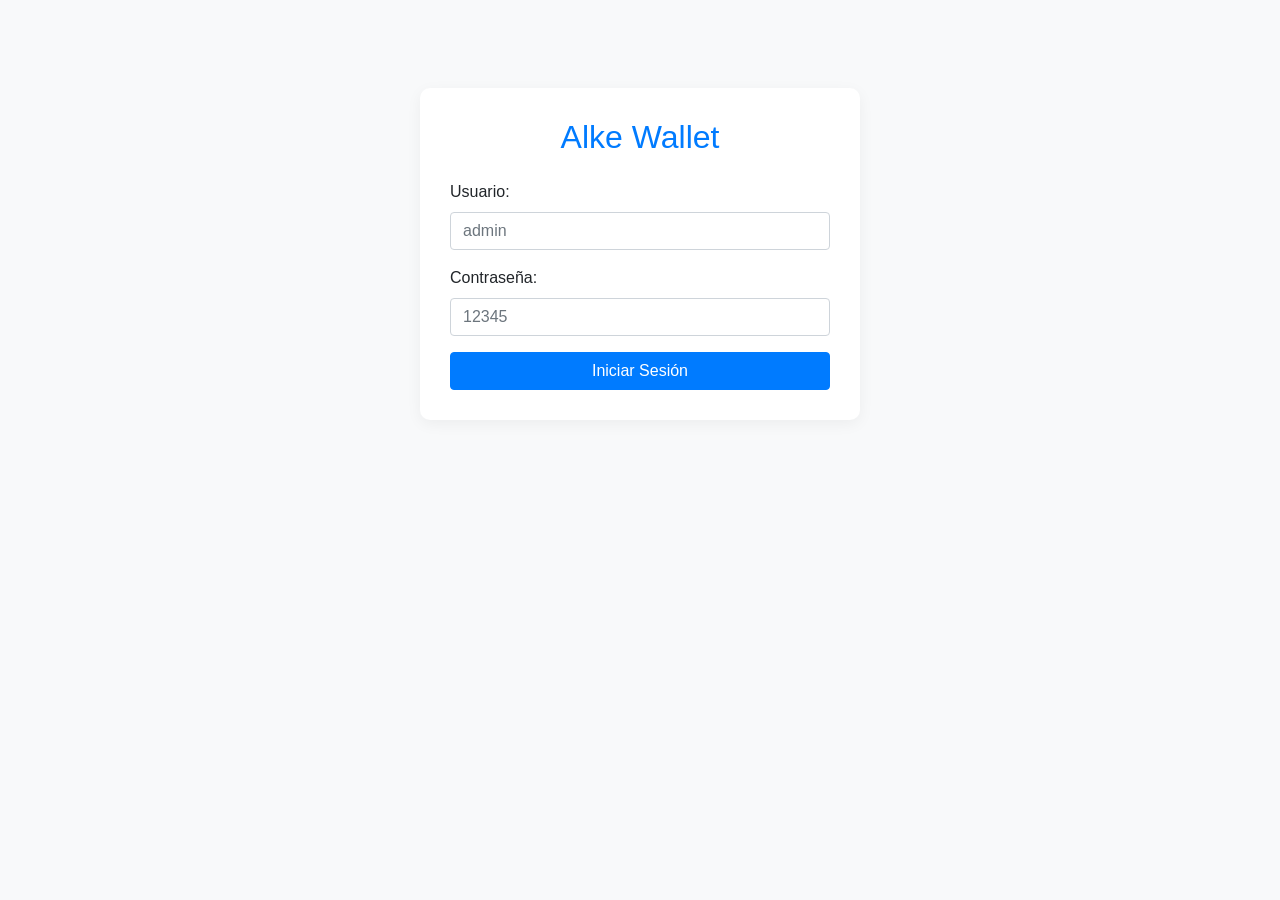
==== index.html @ b6299f3b "agregamos estilos para el login y una etsructura base" ====
<!DOCTYPE html>
<html lang="es">
<head>
  <meta charset="UTF-8">
  <meta name="viewport" content="width=device-width, initial-scale=1.0">
  <link rel="stylesheet" href="https://stackpath.bootstrapcdn.com/bootstrap/4.5.0/css/bootstrap.min.css">
  <link rel="stylesheet" href="css/styles.css">
  <title>Alke Wallet - Login</title>
</head>
<body>

  <div class="container">
    <div class="login-container mt-5">
      <h2 class="text-center mb-4 text-primary">Alke Wallet</h2>
      <form id="loginForm">
        <div class="form-group">
          <label for="username">Usuario:</label>
          <input type="text" id="username" class="form-control" placeholder="admin" required>
        </div>
        <div class="form-group">
          <label for="password">Contraseña:</label>
          <input type="password" id="password" class="form-control" placeholder="12345" required>
        </div>
        <button type="submit" class="btn btn-primary btn-block">Iniciar Sesión</button>
      </form>
    </div>
  </div>

  <script src="https://code.jquery.com/jquery-3.6.0.min.js"></script>
  <script src="js/script.js"></script>
</body>
</html>
---- css/styles.css ----
body { 
    background-color: #f8f9fa; 
    padding-top: 40px; 
    font-family: 'Segoe UI', Tahoma, Geneva, Verdana, sans-serif;
}

/* Estilos compartidos para los contenedores (Login, Envíos, Depósitos) */
.panel-container, .login-container { 
    max-width: 440px; 
    margin: 0 auto; 
    background: white; 
    padding: 30px; 
    border-radius: 10px; 
    box-shadow: 0 4px 15px rgba(0,0,0,0.05); 
}

/* Tarjeta principal del menú */
.card-balance { 
    background: linear-gradient(135deg, #007bff, #0056b3); 
    color: white; 
    border: none;
    border-radius: 10px;
}
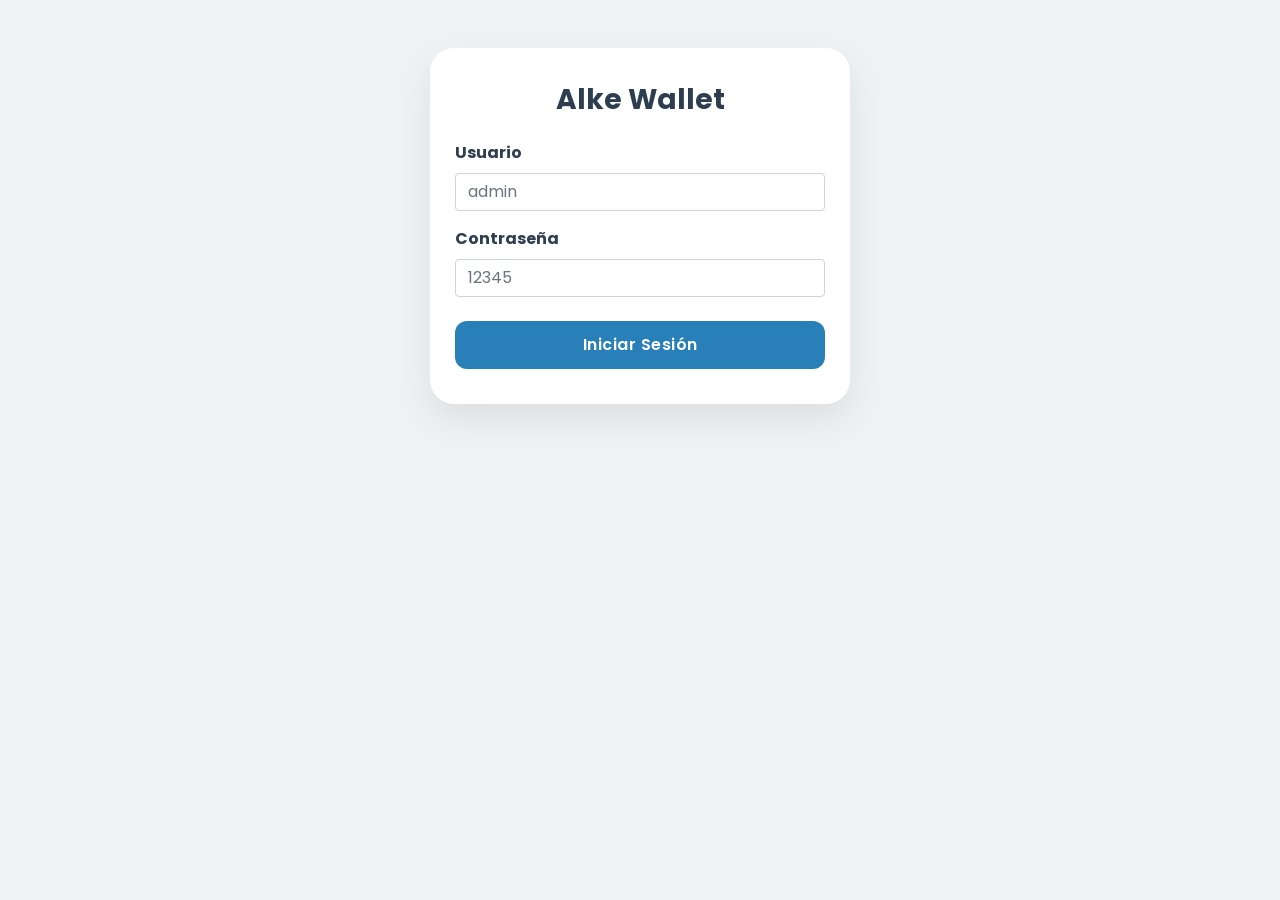
==== commit 04488343: "le damos un estilo de aplicación de banco" ====
--- a/index.html
+++ b/index.html
@@ -8,24 +8,22 @@
   <title>Alke Wallet - Login</title>
 </head>
 <body>
-
   <div class="container">
-    <div class="login-container mt-5">
-      <h2 class="text-center mb-4 text-primary">Alke Wallet</h2>
-      <form id="loginForm">
+    <div class="app-container text-center mt-5">
+      <h3 class="font-weight-bold mb-4">Alke Wallet</h3>
+      <form id="loginForm" class="text-left">
         <div class="form-group">
-          <label for="username">Usuario:</label>
+          <label for="username" class="font-weight-bold">Usuario</label>
           <input type="text" id="username" class="form-control" placeholder="admin" required>
         </div>
         <div class="form-group">
-          <label for="password">Contraseña:</label>
+          <label for="password" class="font-weight-bold">Contraseña</label>
           <input type="password" id="password" class="form-control" placeholder="12345" required>
         </div>
-        <button type="submit" class="btn btn-primary btn-block">Iniciar Sesión</button>
+        <button type="submit" class="btn btn-bancario btn-envio btn-block mt-4">Iniciar Sesión</button>
       </form>
     </div>
   </div>
-
   <script src="https://code.jquery.com/jquery-3.6.0.min.js"></script>
   <script src="js/script.js"></script>
 </body>
--- a/css/styles.css
+++ b/css/styles.css
@@ -1,23 +1,72 @@
-body { 
-    background-color: #f8f9fa; 
-    padding-top: 40px; 
-    font-family: 'Segoe UI', Tahoma, Geneva, Verdana, sans-serif;
+/* Tipografía */
+@import url('https://fonts.googleapis.com/css2?family=Poppins:wght@300;400;600;700&display=swap');
+
+body {
+    background-color: #eef2f5;
+    font-family: 'Poppins', sans-serif;
+    color: #2c3e50;
 }
 
-/* Estilos compartidos para los contenedores (Login, Envíos, Depósitos) */
-.panel-container, .login-container { 
-    max-width: 440px; 
-    margin: 0 auto; 
-    background: white; 
-    padding: 30px; 
-    border-radius: 10px; 
-    box-shadow: 0 4px 15px rgba(0,0,0,0.05); 
+/* Contenedor principal */
+.app-container {
+    max-width: 420px;
+    margin: 50px auto;
+    background: #ffffff;
+    border-radius: 24px;
+    box-shadow: 0 15px 35px rgba(0, 0, 0, 0.08);
+    padding: 35px 25px;
 }
 
-/* Tarjeta principal del menú */
-.card-balance { 
-    background: linear-gradient(135deg, #007bff, #0056b3); 
-    color: white; 
+/* Tarjeta de saldo */
+.balance-card {
+    background: linear-gradient(135deg, #1e3c72 0%, #2a5298 100%);
+    border-radius: 16px;
+    padding: 25px;
+    color: white;
+    box-shadow: 0 10px 25px rgba(30, 60, 114, 0.3);
+    position: relative;
+    overflow: hidden;
+    transition: transform 0.3s ease;
+}
+
+/* Efectos */
+.balance-card:hover {
+    transform: translateY(-5px);
+}
+
+.balance-card h5 {
+    font-weight: 300;
+    font-size: 0.9rem;
+    opacity: 0.8;
+}
+
+.balance-card h2 {
+    font-weight: 700;
+    font-size: 2.5rem;
+    letter-spacing: 1px;
+}
+
+/* Estética botones */
+.btn-bancario {
+    border-radius: 12px;
+    padding: 12px;
+    font-weight: 600;
+    letter-spacing: 0.5px;
     border: none;
-    border-radius: 10px;
-}+    transition: all 0.3s ease;
+}
+
+.btn-bancario:hover {
+    transform: translateY(-2px);
+    box-shadow: 0 5px 15px rgba(0,0,0,0.1);
+}
+
+/* Colores botones */
+.btn-deposito { background-color: #27ae60; color: white; }
+.btn-deposito:hover { background-color: #219a52; color: white; }
+
+.btn-envio { background-color: #2980b9; color: white; }
+.btn-envio:hover { background-color: #2471a3; color: white; }
+
+.btn-historial { background-color: #8e44ad; color: white; }
+.btn-historial:hover { background-color: #7d3cb5; color: white; }
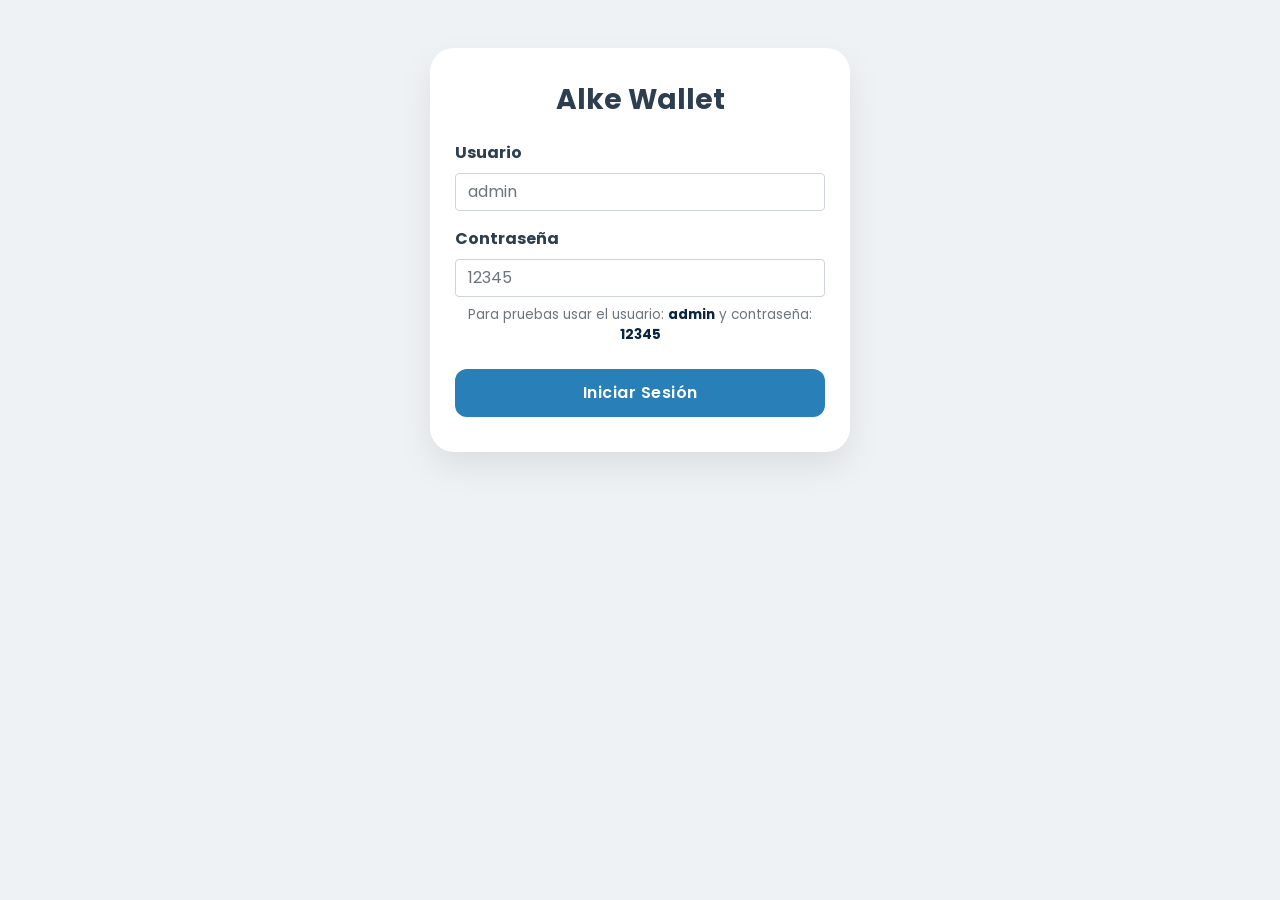
==== commit e7c4109c: "se agrega el usuario de prueba y contraseña respectiva" ====
--- a/index.html
+++ b/index.html
@@ -16,11 +16,16 @@
           <label for="username" class="font-weight-bold">Usuario</label>
           <input type="text" id="username" class="form-control" placeholder="admin" required>
         </div>
-        <div class="form-group">
+        <div class="form-group mb-2">
           <label for="password" class="font-weight-bold">Contraseña</label>
           <input type="password" id="password" class="form-control" placeholder="12345" required>
         </div>
-        <button type="submit" class="btn btn-bancario btn-envio btn-block mt-4">Iniciar Sesión</button>
+        
+        <div class="text-center mb-4" style="font-size: 0.85rem; color: #6c757d;">
+          Para pruebas usar el usuario: <strong style="color: #0A2540;">admin</strong> y contraseña: <strong style="color: #0A2540;">12345</strong>
+        </div>
+
+        <button type="submit" class="btn btn-bancario btn-envio btn-block">Iniciar Sesión</button>
       </form>
     </div>
   </div>
